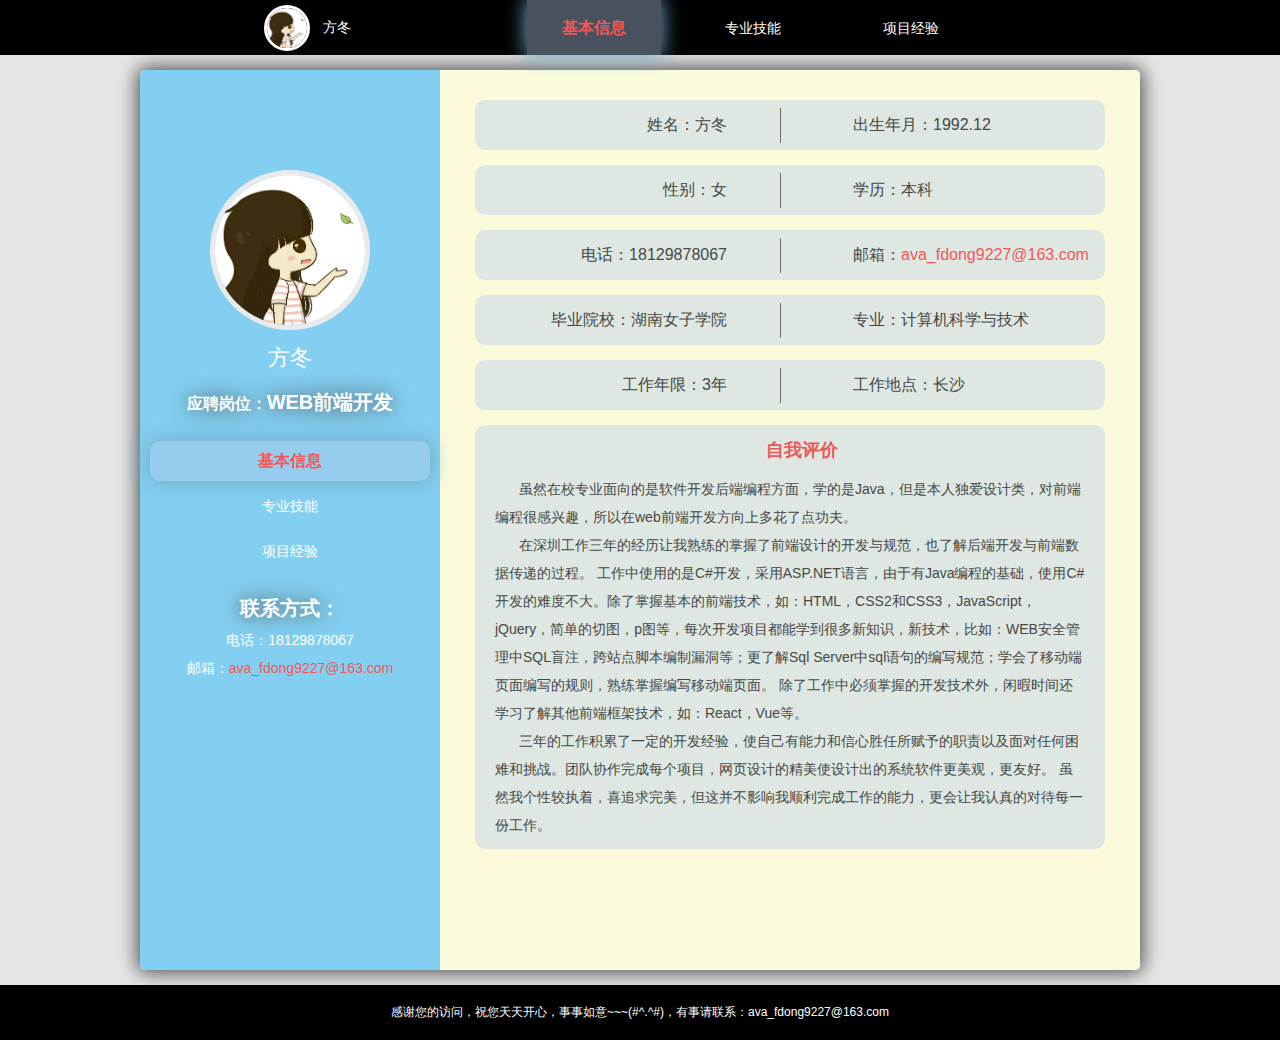
==== View/Index.html @ 1b78338c "提交网站信息" ====
<!DOCTYPE html>
<html xmlns="http://www.w3.org/1999/xhtml">
<head>
    <meta http-equiv="Content-Type" content="text/html; charset=utf-8" />
    <meta name="viewport" content="width=device-width,initial-scale=1.0,minimum-scale=1.0,maximum-scale=1.0,user-scalable=no" />
    <meta http-equiv="X-UA-Compatible" content="IE=edge,chrome=1" />
	<meta name="renderer" content="webkit" />
    <title>方冬-WEB前端开发</title>
    <link href="../Imgs/logo.ico" rel="shortcut icon" />
    <link href="../Css/animation.css" rel="stylesheet" />
    <link href="../Css/common.css" rel="stylesheet" />
    <script src="../JavaScript/jquery-1.7.2.min.js"></script>
    <script type="text/javascript" src="../eCharts/esl.js"></script>
    <script type="text/javascript" src="../eCharts/zrender/zrender.js"></script>
    <script type="text/javascript" src="../eCharts/zrender/config.js"></script> 
</head>
<body>
    <nav id="top">
        <div class="topNav clearFloat">
            <div class="topL animationZoomInL" id="pInfo">
                <div class="topImg whiteCircle" id="pImg"><img src="../Imgs/me.jpg" /></div>
                <div class="list" id="listMenu"><div class="listDiv"><span class="line"></span><span class="line"></span><span class="line"></span></div></div>
                <div class="myName">方冬<span class="pJob">应聘岗位：<b>WEB前端开发</b></span></div>
            </div>
            <div class="topM animationFadeInDown" id="topNav">
                <ul>
                    <li onclick="showInfo('personInfo')" class="currentNav personInfo">基本信息</li>
                    <li onclick="showInfo('professionSkill')" class="professionSkill">专业技能</li>
                    <li onclick="showInfo('projectExp')" class="projectExp">项目经验</li>
                </ul>
            </div> 
        </div>
    </nav>
    <main class="main boxShadow clearFloat" id="main">
        <!--设置遮罩层-->
        <div id="hideBg"></div>
        <section id="left">
            <div class="personImg animationFadeInDown">
                <div class="me grayCircle"><img src="../Imgs/me.jpg" /></div>
            </div>
            <div class="personName animationPlus">方冬</div>
            <div class="jobDiv animationFlipNext textShadow">
                <div class="job">应聘岗位：<span class="jobDetails">WEB前端开发</span></div>
            </div>
            <nav>
                <ul>
                    <li onclick="showInfo('personInfo')" class="currentNav personInfo animationLeft">基本信息</li>
                    <li onclick="showInfo('professionSkill')" class="professionSkill animationRight">专业技能</li>
                    <li onclick="showInfo('projectExp')" class="projectExp animationLeft">项目经验</li>
                </ul>
            </nav>
            <div class="linkDiv">
                <div class="linkTitle textShadow">联系方式：</div>
                <div>电话：18129878067</div>
                <div>邮箱：<a href="mailto:ava_fdong9227@163.com">ava_fdong9227@163.com</a></div>
            </div>
        </section>
        <section id="right">
            <div class="motto animationFlip">
                <!--<img src="../Imgs/motto.png" />-->
            </div>
            <div class="detailsInfo">
                <section id="personInfo">
                    <div class="p_info animationZoomInR clearFloat">
                        <span class="userInfo left">姓名：<span>方冬</span></span>
                        <span class="splitLine"></span>
                        <span class="userInfo right">出生年月：<span>1992.12</span></span>
                    </div>
                    <div class="p_info animationZoomInL clearFloat">
                        <span class="userInfo left">性别：<span>女</span></span>
                        <span class="splitLine"></span>
                        <span class="userInfo right">学历：<span>本科</span></span>                       
                    </div>
                    <div class="p_info animationZoomInR clearFloat" id="contact">
                        <span class="userInfo left">电话：<span>18129878067</span></span>
                        <span class="splitLine"></span>
                        <span class="userInfo right">邮箱：<span><a href="mailto:ava_fdong9227@163.com">ava_fdong9227@163.com</a></span></span> 
                    </div>
                    <div id="pContactInfo" class="clearFloat animationZoomIn">
                        <span class="userInfo left">电话：<span>18129878067</span></span>                        
                        <span class="userInfo right">邮箱：<span><a href="mailto:ava_fdong9227@163.com">ava_fdong9227@163.com</a></span></span> 
                    </div>
                    <div class="p_info animationZoomInL clearFloat" id="graduation">
                        <span class="userInfo left">毕业院校：<span>湖南女子学院</span></span>
                        <span class="splitLine"></span>
                        <span class="userInfo right">专业：<span>计算机科学与技术</span></span>
                    </div>
                    <div class="p_info animationZoomInR clearFloat">
                        <span class="userInfo left">工作年限：<span>3年</span></span>
                        <span class="splitLine"></span>
                        <span class="userInfo right">工作地点：<span>长沙</span></span>
                    </div>
                    <div class="animationZoomIn p_info2 clearFloat" >
                        <span class="userInfo2 left">毕业院校：<span>湖南女子学院</span></span>
                    </div>
					<div class="animationZoomIn p_info2 clearFloat"  > 
                        <span class="userInfo2 right">专业：<span>计算机科学与技术</span></span>
                    </div>
                    <div class="p_info animationFadeInDown clearFloat">
                        <div class="selfEval">自我评价</div>                         
                        <div class="selfEvalCont">
                            <span>
                                虽然在校专业面向的是软件开发后端编程方面，学的是Java，但是本人独爱设计类，对前端编程很感兴趣，所以在web前端开发方向上多花了点功夫。
                            </span>
                            <span>
                                在深圳工作三年的经历让我熟练的掌握了前端设计的开发与规范，也了解后端开发与前端数据传递的过程。
                                工作中使用的是C#开发，采用ASP.NET语言，由于有Java编程的基础，使用C#开发的难度不大。除了掌握基本的前端技术，如：HTML，CSS2和CSS3，JavaScript，jQuery，简单的切图，p图等，每次开发项目都能学到很多新知识，新技术，比如：WEB安全管理中SQL盲注，跨站点脚本编制漏洞等；更了解Sql  Server中sql语句的编写规范；学会了移动端页面编写的规则，熟练掌握编写移动端页面。
                                除了工作中必须掌握的开发技术外，闲暇时间还学习了解其他前端框架技术，如：React，Vue等。
                            </span>
                            <span>
                                三年的工作积累了一定的开发经验，使自己有能力和信心胜任所赋予的职责以及面对任何困难和挑战。团队协作完成每个项目，网页设计的精美使设计出的系统软件更美观，更友好。
                                虽然我个性较执着，喜追求完美，但这并不影响我顺利完成工作的能力，更会让我认真的对待每一份工作。
                            </span>
                        </div>
                    </div>
                </section>
                <section id="professionSkill">
                    <div class="eChart animationFlip">
                        <div class="" id="mySkill"></div>
                    </div>
                    <div class="professionInfo">
                        <div class="content" id="skillList">
                            <div class="skillList animationLeft">1、精通HTML，CSS2/CSS3，熟练掌握CSS Hack，了解并善于调整浏览器兼容性。</div>
                            <div class="skillList animationRight">2、熟练掌握JavaScript和jQuery，使用ajax方法更新局部数据。</div>
                            <div class="skillList animationLeft">3、熟练掌握移动端B/S页面编写，了解各移动设备分辨率适配性。</div>
                            <div class="skillList animationRight">4、了解Java及C#后台语言，了解SQL Server，会编写基本的sql语句。运用asp.net开发web网站。</div>
                            <div class="skillList animationLeft">5、了解WEB安全机制，web安全漏洞，能够解决SQL盲注及跨站点脚本编制等web安全漏洞问题。</div>
                            <div class="skillList animationLeft">6、了解前端框架React，Vue。</div>
                        </div>
                      
                    </div>
                </section>
                <section id="projectExp">
                    <div class="projectInfo clearFloat">
                        <div id="proCont" class="animationFlipNext">
                            <div class="proName animationFlip textShadow2" id="proName">
							 <a href="http://www.gzfucai.cn" target='_blank' title="贵州福彩官网">贵州福彩官网及后台管理系统</a>
							</div>
                            <div class="proIntro">
                                <div class="content">
                                    <div class="subTitle textShadow2">
                                        1、项目简介：
                                    </div>
                                    <div id="proIntro">
                                        该项目采用B/S+C#+SQL Server ，运用asp.net开发，前端开发主要用到jQuery和JavaScript。项目开发历时两个月，团队3人，本人主要负责前端页面编写，动态显示数据，及部分后端读取数据的方法。该项目用于展示各福利彩票玩法的资讯以及贵州福彩中心的新闻讯息，方便彩民在网上及时了解福利彩票各种新闻动态，查询开奖信息。
                                    </div>
                                    <div class="subTitle textShadow2">2、本人职责：</div>
                                    <div id="personDuty">
                                        该项目采用的是B/S方式展示信息，所以页面框架基本以HTML+CSS为主，部分需要动态显示的数据信息，采用JavaScript+jQuery，着重使用ajax方法显示页面数据，加快页面加载速度，提升用户体验。
                                        检测网站的浏览器兼容性问题及网站安全问题，添加cs shack及JavaScript方法，防止SQL盲注和跨站点脚本编制的WEB安全问题。
                                    </div>
                                    <div class="subTitle textShadow2">
                                        3、项目成果：
                                    </div>
                                    <div id="proResult">
                                        贵州福彩官网及后台管理系统于2016年3月初正式更新上线，相较于之前的旧版网站，提升了页面的可读性，及页面排版的舒适性。修改页面数据加载方式，提升了网站的加载速率，优化了用户体验。后期维护升级，添加了福彩视频，投注模拟器等新功能板块，网站访问量日益提升10%。
                                        后台管理系统能及时更新新闻资讯，方便快捷展示最新动态。
                                        网站地址：<a href="http://www.gzfucai.cn">贵州福彩官网</a>。
                                    </div>
                                </div>
                            </div>
                        </div>

                        <div class="nextPro animationZoomIn" onclick="showPrePro()" id="prePro">上一个项目</div>
                        <div class="nextPro animationZoomIn" onclick="showNextPro()" id="nextPro">下一个项目</div>
                       
                    </div>
                </section>
            </div>
        </section> 
    </main>
    <footer>
        <div class="">感谢您的访问，祝您天天开心，事事如意~~~(#^.^#)，有事请联系：<a href="mailto:ava_fdong9227@163.com">ava_fdong9227@163.com</a></div>
    </footer>
    <input type="hidden" value="1" id="proNum"/>
</body>
</html>
<script type="text/javascript" src="../eCharts/echarts_old.js"></script>
<script src="../JavaScript/common.js"></script>
---- Css/animation.css ----
@charset "UTF-8";
 
.animated {
    -webkit-animation-duration: 1s;
    animation-duration: 1s;
    -webkit-animation-fill-mode: both;
    animation-fill-mode: both;
}

    .animated.infinite {
        -webkit-animation-iteration-count: infinite;
        animation-iteration-count: infinite;
    }

    .animated.hinge {
        -webkit-animation-duration: 2s;
        animation-duration: 2s;
    }

    .animated.bounceIn,
    .animated.bounceOut {
        -webkit-animation-duration: .75s;
        animation-duration: .75s;
    }

    .animated.flipOutX,
    .animated.flipOutY {
        -webkit-animation-duration: .75s;
        animation-duration: .75s;
    }



@-webkit-keyframes swing {
    20% {
        -webkit-transform: rotate3d(0, 0, 1, 15deg);
        transform: rotate3d(0, 0, 1, 15deg);
    }

    40% {
        -webkit-transform: rotate3d(0, 0, 1, -10deg);
        transform: rotate3d(0, 0, 1, -10deg);
    }

    60% {
        -webkit-transform: rotate3d(0, 0, 1, 5deg);
        transform: rotate3d(0, 0, 1, 5deg);
    }

    80% {
        -webkit-transform: rotate3d(0, 0, 1, -5deg);
        transform: rotate3d(0, 0, 1, -5deg);
    }

    to {
        -webkit-transform: rotate3d(0, 0, 1, 0deg);
        transform: rotate3d(0, 0, 1, 0deg);
    }
}

@keyframes swing {
    20% {
        -webkit-transform: rotate3d(0, 0, 1, 15deg);
        transform: rotate3d(0, 0, 1, 15deg);
    }

    40% {
        -webkit-transform: rotate3d(0, 0, 1, -10deg);
        transform: rotate3d(0, 0, 1, -10deg);
    }

    60% {
        -webkit-transform: rotate3d(0, 0, 1, 5deg);
        transform: rotate3d(0, 0, 1, 5deg);
    }

    80% {
        -webkit-transform: rotate3d(0, 0, 1, -5deg);
        transform: rotate3d(0, 0, 1, -5deg);
    }

    to {
        -webkit-transform: rotate3d(0, 0, 1, 0deg);
        transform: rotate3d(0, 0, 1, 0deg);
    }
}

.swing {
    -webkit-transform-origin: top center;
    transform-origin: top center;
    -webkit-animation-name: swing;
    animation-name: swing;
}

@-webkit-keyframes fadeInDown {
    from {
        opacity: 0;
        -webkit-transform: translate3d(0, -100%, 0);
        transform: translate3d(0, -100%, 0);
    }

    to {
        opacity: 1;
        -webkit-transform: none;
        transform: none;
    }
}

@keyframes fadeInDown {
    from {
        opacity: 0;
        -webkit-transform: translate3d(0, -100%, 0);
        transform: translate3d(0, -100%, 0);
    }

    to {
        opacity: 1;
        -webkit-transform: none;
        transform: none;
    }
}

.fadeInDown {
    -webkit-animation-name: fadeInDown;
    animation-name: fadeInDown;
}

@-webkit-keyframes fadeInUp {
    from {
        opacity: 0;
        -webkit-transform: translate3d(0, 100%, 0);
        transform: translate3d(0, 100%, 0);
    }

    to {
        opacity: 1;
        -webkit-transform: none;
        transform: none;
    }
}

@keyframes fadeInUp {
    from {
        opacity: 0;
        -webkit-transform: translate3d(0, 100%, 0);
        transform: translate3d(0, 100%, 0);
    }

    to {
        opacity: 1;
        -webkit-transform: none;
        transform: none;
    }
}

.fadeInUp {
    -webkit-animation-name: fadeInUp;
    animation-name: fadeInUp;
}


@-webkit-keyframes flipInX {
    from {
        -webkit-transform: perspective(400px) rotate3d(1, 0, 0, 90deg);
        transform: perspective(400px) rotate3d(1, 0, 0, 90deg);
        -webkit-animation-timing-function: ease-in;
        animation-timing-function: ease-in;
        opacity: 0;
    }

    40% {
        -webkit-transform: perspective(400px) rotate3d(1, 0, 0, -20deg);
        transform: perspective(400px) rotate3d(1, 0, 0, -20deg);
        -webkit-animation-timing-function: ease-in;
        animation-timing-function: ease-in;
    }

    60% {
        -webkit-transform: perspective(400px) rotate3d(1, 0, 0, 10deg);
        transform: perspective(400px) rotate3d(1, 0, 0, 10deg);
        opacity: 1;
    }

    80% {
        -webkit-transform: perspective(400px) rotate3d(1, 0, 0, -5deg);
        transform: perspective(400px) rotate3d(1, 0, 0, -5deg);
    }

    to {
        -webkit-transform: perspective(400px);
        transform: perspective(400px);
    }
}

@keyframes flipInX {
    from {
        -webkit-transform: perspective(400px) rotate3d(1, 0, 0, 90deg);
        transform: perspective(400px) rotate3d(1, 0, 0, 90deg);
        -webkit-animation-timing-function: ease-in;
        animation-timing-function: ease-in;
        opacity: 0;
    }

    40% {
        -webkit-transform: perspective(400px) rotate3d(1, 0, 0, -20deg);
        transform: perspective(400px) rotate3d(1, 0, 0, -20deg);
        -webkit-animation-timing-function: ease-in;
        animation-timing-function: ease-in;
    }

    60% {
        -webkit-transform: perspective(400px) rotate3d(1, 0, 0, 10deg);
        transform: perspective(400px) rotate3d(1, 0, 0, 10deg);
        opacity: 1;
    }

    80% {
        -webkit-transform: perspective(400px) rotate3d(1, 0, 0, -5deg);
        transform: perspective(400px) rotate3d(1, 0, 0, -5deg);
    }

    to {
        -webkit-transform: perspective(400px);
        transform: perspective(400px);
    }
}

.flipInX {
    -webkit-backface-visibility: visible !important;
    backface-visibility: visible !important;
    -webkit-animation-name: flipInX;
    animation-name: flipInX;
} 

@-webkit-keyframes zoomIn {
    from {
        opacity: 0;
        -moz-transform: scale3d(0.3, 0.3, 0.3);
        -ms-transform: scale3d(0.3, 0.3, 0.3);
        -o-transform: scale3d(0.3, 0.3, 0.3);
        -webkit-transform: scale3d(.3, .3, .3);
        transform: scale3d(.3, .3, .3);
    }

    50% {
        opacity: 0.5;
    }

    to {
        opacity: 1;
    }
}

@keyframes zoomIn {
    from {
        opacity: 0;
        -moz-transform: scale3d(0.3, 0.3, 0.3);
        -ms-transform: scale3d(0.3, 0.3, 0.3);
        -o-transform: scale3d(0.3, 0.3, 0.3);
        -webkit-transform: scale3d(.3, .3, .3);
        transform: scale3d(.3, .3, .3);
    }

    50% {
        opacity: 0.5;
    }

    to {
        opacity: 1;
    }
}

.zoomIn {
    -webkit-animation-name: zoomIn;
    animation-name: zoomIn;
}


@-webkit-keyframes zoomInLeft {
    from {
        opacity: 0;
        -moz-transform: scale3d(0.3, 0.3, 0.3) translate3d(-100%, 0, 0);
        -ms-transform: scale3d(0.3, 0.3, 0.3) translate3d(-100%, 0, 0);
        -o-transform: scale3d(0.3, 0.3, 0.3) translate3d(-100%, 0, 0);
        -webkit-transform: scale3d(.3, .3, .3) translate3d(-100%, 0, 0);
        transform: scale3d(.3, .3, .3) translate3d(-100%, 0, 0);
    }

    50% {
        opacity: 0.5;
    }

    to {
        opacity: 1;
    }
}

@keyframes zoomInLeft {
    from {
        opacity: 0;
        -moz-transform: scale3d(0.3, 0.3, 0.3) translate3d(-100%, 0, 0);
        -ms-transform: scale3d(0.3, 0.3, 0.3) translate3d(-100%, 0, 0);
        -o-transform: scale3d(0.3, 0.3, 0.3) translate3d(-100%, 0, 0);
        -webkit-transform: scale3d(.3, .3, .3) translate3d(-100%, 0, 0);
        transform: scale3d(.3, .3, .3) translate3d(-100%, 0, 0);
    }

    50% {
        opacity: 0.5;
    }

    to {
        opacity: 1;
    }
}

.zoomInLeft {
    -webkit-animation-name: zoomInLeft;
    animation-name: zoomInLeft;
}

@-webkit-keyframes zoomInRight {
    from {
        opacity: 0;
        -moz-transform: scale3d(0.3, 0.3, 0.3) translate3d(100%, 0, 0);
        -ms-transform: scale3d(0.3, 0.3, 0.3) translate3d(100%, 0, 0);
        -o-transform: scale3d(0.3, 0.3, 0.3) translate3d(100%, 0, 0);
        -webkit-transform: scale3d(.3, .3, .3) translate3d(100%, 0, 0);
        transform: scale3d(.3, .3, .3) translate3d(100%, 0, 0);
    }

    50% {
        opacity: 0.5;
    }

    to {
        opacity: 1;
    }
}

@keyframes zoomInRight {
    from {
        opacity: 0;
        -moz-transform: scale3d(0.3, 0.3, 0.3) translate3d(100%, 0, 0);
        -ms-transform: scale3d(0.3, 0.3, 0.3) translate3d(100%, 0, 0);
        -o-transform: scale3d(0.3, 0.3, 0.3) translate3d(100%, 0, 0);
        -webkit-transform: scale3d(.3, .3, .3) translate3d(100%, 0, 0);
        transform: scale3d(.3, .3, .3) translate3d(100%, 0, 0);
    }

    50% {
        opacity: 0.5;
    }

    to {
        opacity: 1;
    }
}

.zoomInRight {
    -webkit-animation-name: zoomInRight;
    animation-name: zoomInRight;
}

@-webkit-keyframes rubberBand {
    from {
        opacity: 0;
        -webkit-transform: translate3d(0, -100%, 0) scale3d(1, 1, 1);
        transform: translate3d(0, -100%, 0) scale3d(1, 1, 1);
    }

    30% {
        opacity: 0.3;
        -webkit-transform: translate3d(0, -70%, 0) scale3d(1.25, 0.75, 1);
        transform: translate3d(0, -70%, 0) scale3d(1.25, 0.75, 1);
    }

    40% {
        opacity: 0.4;
        -webkit-transform: translate3d(0, -60%, 0) scale3d(0.75, 1.25, 1);
        transform: translate3d(0, -60%, 0) scale3d(0.75, 1.25, 1);
    }

    50% {
        opacity: 0.5;
        -webkit-transform: translate3d(0, -50%, 0) scale3d(1.15, 0.85, 1);
        transform: translate3d(0, -50%, 0) scale3d(1.15, 0.85, 1);
    }

    65% {
        opacity: 0.6;
        -webkit-transform: translate3d(0, -35%, 0) scale3d(.95, 1.05, 1);
        transform: translate3d(0, -35%, 0) scale3d(.95, 1.05, 1);
    }

    75% {
        opacity: 0.75;
        -webkit-transform: translate3d(0, -25%, 0) scale3d(1.05, .95, 1);
        transform: translate3d(0, -25%, 0) scale3d(1.05, .95, 1);
    }

    to {
        opacity: 1;
        -webkit-transform: translate3d(0, 0, 0) scale3d(1, 1, 1);
        transform: translate3d(0, 0, 0) scale3d(1, 1, 1);
    }
}

@keyframes rubberBand {

    from {
        opacity: 0;
        -webkit-transform: translate3d(0, -100%, 0) scale3d(1, 1, 1);
        transform: translate3d(0, -100%, 0) scale3d(1, 1, 1);
    }

    30% {
        opacity: 0.3;
        -webkit-transform: translate3d(0, -70%, 0) scale3d(1.25, 0.75, 1);
        transform: translate3d(0, -70%, 0) scale3d(1.25, 0.75, 1);
    }

    40% {
        opacity: 0.4;
        -webkit-transform: scale3d(0.75, 1.25, 1);
        transform: scale3d(0.75, 1.25, 1);
    }

    50% {
        opacity: 0.5;
        -webkit-transform: translate3d(0, -50%, 0) scale3d(1.15, 0.85, 1);
        transform: translate3d(0, -50%, 0) scale3d(1.15, 0.85, 1);
    }

    65% {
        opacity: 0.6;
        -webkit-transform: scale3d(.95, 1.05, 1);
        transform: scale3d(.95, 1.05, 1);
    }

    75% {
        opacity: 0.75;
        -webkit-transform: translate3d(0, -25%, 0) scale3d(1.05, .95, 1);
        transform: translate3d(0, -25%, 0) scale3d(1.05, .95, 1);
    }

    to {
        opacity: 1;
        -webkit-transform: translate3d(0, 0, 0) scale3d(1, 1, 1);
        transform: translate3d(0, 0, 0) scale3d(1, 1, 1);
    }
}

.rubberBand {
    -webkit-animation-name: rubberBand;
    animation-name: rubberBand;
}

@-webkit-keyframes plus2 {
    from {
        -webkit-transform: scale3d(0.8, 0.8, 0.8);
        -moz-transform: scale3d(0.8, 0.8, 0.8);
        -ms-transform: scale3d(0.8, 0.8, 0.8);
        -o-transform: scale3d(0.8, 0.8, 0.8);
        transform: scale3d(0.8, 0.8, 0.8);
    }
  
    to {
        -webkit-transform: scale3d(1.0, 1.0, 1.0);
        -moz-transform: scale3d(1.0, 1.0, 1.0);
        -ms-transform: scale3d(1.0, 1.0, 1.0);
        -o-transform: scale3d(1.0, 1.0, 1.0);
        transform: scale3d(1.0, 1.0, 1.0);
    }
}

@keyframes plus2 {
    from {
        -webkit-transform: scale3d(0.8, 0.8, 0.8);
        -moz-transform: scale3d(0.8, 0.8, 0.8);
        -ms-transform: scale3d(0.8, 0.8, 0.8);
        -o-transform: scale3d(0.8, 0.8, 0.8);
        transform: scale3d(0.8, 0.8, 0.8);
    }
  
    to {
        -webkit-transform: scale3d(1.0, 1.0, 1.0);
        -moz-transform: scale3d(1.0, 1.0, 1.0);
        -ms-transform: scale3d(1.0, 1.0, 1.0);
        -o-transform: scale3d(1.0, 1.0, 1.0);
        transform: scale3d(1.0, 1.0, 1.0);
    }
}

.plus2 {
    -webkit-animation-name: plus2;
    animation-name: plus2;
}

@-webkit-keyframes reduce {
    from {
        -webkit-transform: scale3d(6, 6,6);
        -moz-transform: scale3d(2, 2, 2);
        -ms-transform: scale3d(2, 2, 2);
        -o-transform: scale3d(2, 2, 2);
        transform: scale3d(3, 3, 3);
    }

    to {
        -webkit-transform: scale3d(1, 1, 1);
        -moz-transform: scale3d(1, 1, 1);
        -ms-transform: scale3d(1, 1, 1);
        -o-transform: scale3d(1, 1, 1);
        transform: scale3d(1, 1, 1);
    }
}

@keyframes reduce {
    from {
        -webkit-transform: scale3d(6, 6,6);
        -moz-transform: scale3d(2, 2, 2);
        -ms-transform: scale3d(2, 2, 2);
        -o-transform: scale3d(2, 2, 2);
        transform: scale3d(3, 3, 3);
    }

    to {
        -webkit-transform: scale3d(1, 1, 1);
        -moz-transform: scale3d(1, 1, 1);
        -ms-transform: scale3d(1, 1, 1);
        -o-transform: scale3d(1, 1, 1);
        transform: scale3d(1, 1, 1);
    }
}

.reduce {
    -webkit-animation-name: reduce;
    animation-name: reduce;
}

@-webkit-keyframes tcc {
    from {
        top: 0px;
        opacity: 1;
    }

    50% {
        top: 270px;
        opacity: 0.5;
    }

    to {
        top: 540px;
        opacity: 0;
    }
}

@keyframes tcc {
    from {
        top: 0px;
        opacity: 1;
    }

    50% {
        top: 270px;
        opacity: 0.5;
    }

    to {
        top: 540px;
        opacity: 0;
    }
}

.tcc {
    -webkit-animation-name: tcc;
    animation-name: tcc;
}

@-webkit-keyframes tcb {
    from {
        top: -137px;
        opacity: 1;
    }

    50% {
        top: 270px;
        opacity: 0.5;
    }

    to {
        top: 540px;
        opacity: 0;
    }
}

@keyframes tcb {
    from {
        top: -137px;
        opacity: 1;
    }

    50% {
        top: 270px;
        opacity: 0.5;
    }

    to {
        top: 540px;
        opacity: 0;
    }
}

.tcb {
    -webkit-animation-name: tcb;
    animation-name: tcb;
}

@-webkit-keyframes fadeInLeft {
    from {
        opacity: 0;
        -webkit-transform: translate3d(-100%, 0, 0);
        transform: translate3d(-100%, 0, 0);
    }

    to {
        opacity: 1;
        -webkit-transform: none;
        transform: none;
    }
}

@keyframes fadeInLeft {
    from {
        opacity: 0;
        -webkit-transform: translate3d(-100%, 0, 0);
        transform: translate3d(-100%, 0, 0);
    }

    to {
        opacity: 1;
        -webkit-transform: none;
        transform: none;
    }
}

.fadeInLeft {
    -webkit-animation-name: fadeInLeft;
    animation-name: fadeInLeft;
}

@-webkit-keyframes fadeInRight {
    from {
        opacity: 0;
        -webkit-transform: translate3d(100%, 0, 0);
        transform: translate3d(100%, 0, 0);
    }

    to {
        opacity: 1;
        -webkit-transform: none;
        transform: none;
    }
}

@keyframes fadeInRight {
    from {
        opacity: 0;
        -webkit-transform: translate3d(100%, 0, 0);
        transform: translate3d(100%, 0, 0);
    }

    to {
        opacity: 1;
        -webkit-transform: none;
        transform: none;
    }
}

.fadeInRight {
    -webkit-animation-name: fadeInRight;
    animation-name: fadeInRight;
}

@-webkit-keyframes circleProgressLoad_right {
    0% {
        border-top: 0.05rem solid #fff;
        border-right: 0.05rem solid #fff;
        -webkit-transform: rotate(45deg);
    }

    50% {
        border-top: 0.05rem solid #eb5344;
        border-right: 0.05rem solid #eb5344;
        border-left: 0.05rem solid #eb5344;
        border-bottom: 0.05rem solid #eb5344;
        -webkit-transform: rotate(225deg);
    }

    100% {
        border-left: 0.05rem solid #eb5344;
        border-bottom: 0.05rem solid #eb5344;
        -webkit-transform: rotate(225deg);
    }
}

@keyframes circleProgressLoad_right {
    0% {
        border-top: 0.05rem solid #fff;
        border-right: 0.05rem solid #fff;
        -webkit-transform: rotate(45deg);
    }

    50% {
        border-top: 0.05rem solid #eb5344;
        border-right: 0.05rem solid #eb5344;
        border-left: 0.05rem solid #eb5344;
        border-bottom: 0.05rem solid #eb5344;
        -webkit-transform: rotate(225deg);
    }

    100% {
        border-left: 0.05rem solid #eb5344;
        border-bottom: 0.05rem solid #eb5344;
        -webkit-transform: rotate(225deg);
    }
}

@-webkit-keyframes circleProgressLoad_left {

    0% {
        border-top: 0.05rem solid #fff;
        border-right: 0.05rem solid #fff;
        -webkit-transform: rotate(45deg);
    }

    50% {
        border-top: 0.05rem solid #fff;
        border-right: 0.05rem solid #fff;
        border-left: 0.05rem solid #fff;
        border-bottom: 0.05rem solid #fff;
        -webkit-transform: rotate(45deg);
    }

    100% {
        border-top: 0.05rem solid #eb5344;
        border-right: 0.05rem solid #eb5344;
        border-bottom: 0.05rem solid #eb5344;
        border-left: 0.05rem solid #eb5344;
        -webkit-transform: rotate(225deg);
    }
}
@keyframes circleProgressLoad_left {
    0% {
        border-top: 0.05rem solid #fff;
        border-right: 0.05rem solid #fff;
        -webkit-transform: rotate(45deg);
    }

    50% {
        border-top: 0.05rem solid #fff;
        border-right: 0.05rem solid #fff;
        border-left: 0.05rem solid #fff;
        border-bottom: 0.05rem solid #fff;
        -webkit-transform: rotate(45deg);
    }

    100% {
        border-top: 0.05rem solid #eb5344;
        border-right: 0.05rem solid #eb5344;
        border-bottom: 0.05rem solid #eb5344;
        border-left: 0.05rem solid #eb5344;
        -webkit-transform: rotate(225deg);
    }
}

@-webkit-keyframes rotate {
    from {
        -webkit-transform: rotate(0deg);
        -moz-transform: rotate(0deg);
        -ms-transform:rotate(0deg);
        -o-transform:rotate(0deg);
        transform: rotate(0deg);
    }
     
    to {
        -webkit-transform: rotate(360deg);
        -moz-transform:  rotate(360deg);
        -ms-transform:  rotate(360deg);
        -o-transform:  rotate(360deg);
        transform:  rotate(360deg);
    }
}

@keyframes rotate {
     from {
        -webkit-transform: rotate(0deg);
        -moz-transform: rotate(0deg);
        -ms-transform:rotate(0deg);
        -o-transform:rotate(0deg);
        transform: rotate(0deg);
    }
      
    to {
        -webkit-transform: rotate(360deg);
        -moz-transform:  rotate(360deg);
        -ms-transform:  rotate(360deg);
        -o-transform:  rotate(360deg);
        transform:  rotate(360deg);
    }
}

.rotate {
    -webkit-animation-name: rotate;
    animation-name: rotate;
}

/*===翻页效果 下一页====*/
@-webkit-keyframes flipNext {
  from {
    -webkit-transform: perspective(400px) rotate3d(0, 1, 0, 45deg);
    transform: perspective(400px) rotate3d(0, 1, 0, 45deg);
    -webkit-animation-timing-function: linear;
    animation-timing-function: linear;
    opacity: 0;
  }

  40% {
    -webkit-transform: perspective(400px) rotate3d(0, 1, 0, 20deg);
    transform: perspective(400px) rotate3d(0, 1, 0, 20deg);
    -webkit-animation-timing-function: linear;
    animation-timing-function: linear;
  }

  60% {
    -webkit-transform: perspective(400px) rotate3d(0, 1, 0, 10deg);
    transform: perspective(400px) rotate3d(0, 1, 0, 10deg);
    opacity: 1;
  }

  80% {
    -webkit-transform: perspective(400px) rotate3d(0, 1, 0, 0deg);
    transform: perspective(400px) rotate3d(0, 1, 0, 0deg);
  }

  to {
    -webkit-transform: perspective(400px) ;
    transform: perspective(400px)  ;
  }
}

@keyframes flipNext {
  from {
    -webkit-transform: perspective(400px) rotate3d(0, 1, 0, 45deg);
    transform: perspective(400px) rotate3d(0, 1, 0, 45deg);
    -webkit-animation-timing-function: linear;
    animation-timing-function: linear;
    opacity: 0;
  }

  40% {
    -webkit-transform: perspective(400px) rotate3d(0, 1, 0, 20deg);
    transform: perspective(400px) rotate3d(0, 1, 0, 20deg);
    -webkit-animation-timing-function: linear;
    animation-timing-function: linear;
  }

  60% {
    -webkit-transform: perspective(400px) rotate3d(0, 1, 0, 10deg);
    transform: perspective(400px) rotate3d(0, 1, 0, 10deg);
    opacity: 1;
  }

  80% {
    -webkit-transform: perspective(400px) rotate3d(0, 1, 0, 0deg);
    transform: perspective(400px) rotate3d(0, 1, 0, 0deg);
  }

  to {
    -webkit-transform: perspective(400px) ;
    transform: perspective(400px)  ;
  }
}

.flipNext {
  -webkit-backface-visibility: visible !important;
  backface-visibility: visible !important;
  -webkit-animation-name: flipNext;
  animation-name: flipNext;
}

/*===翻页效果 上一页====*/
@-webkit-keyframes flipPre {
  from {
    -webkit-transform: perspective(400px) rotate3d(0, 1, 0, -45deg);
    transform: perspective(400px) rotate3d(0, 1, 0, -45deg);
    -webkit-animation-timing-function: linear;
    animation-timing-function: linear;
    opacity: 0;
  }

  40% {
    -webkit-transform: perspective(400px) rotate3d(0, 1, 0, -20deg);
    transform: perspective(400px) rotate3d(0, 1, 0, -20deg);
    -webkit-animation-timing-function: linear;
    animation-timing-function: linear;
  }

  60% {
    -webkit-transform: perspective(400px) rotate3d(0, 1, 0, -10deg);
    transform: perspective(400px) rotate3d(0, 1, 0, -10deg);
    opacity: 1;
  }

  80% {
    -webkit-transform: perspective(400px) rotate3d(0, 1, 0, 0deg);
    transform: perspective(400px) rotate3d(0, 1, 0, 0deg);
  }

  to {
    -webkit-transform: perspective(400px) ;
    transform: perspective(400px)  ;
  }
}

@keyframes flipPre {
  from {
    -webkit-transform: perspective(400px) rotate3d(0, 1, 0, -45deg);
    transform: perspective(400px) rotate3d(0, 1, 0, -45deg);
    -webkit-animation-timing-function: linear;
    animation-timing-function: linear;
    opacity: 0;
  }

  40% {
    -webkit-transform: perspective(400px) rotate3d(0, 1, 0, -20deg);
    transform: perspective(400px) rotate3d(0, 1, 0, -20deg);
    -webkit-animation-timing-function: linear;
    animation-timing-function: linear;
  }

  60% {
    -webkit-transform: perspective(400px) rotate3d(0, 1, 0, -10deg);
    transform: perspective(400px) rotate3d(0, 1, 0, -10deg);
    opacity: 1;
  }

  80% {
    -webkit-transform: perspective(400px) rotate3d(0, 1, 0, 0deg);
    transform: perspective(400px) rotate3d(0, 1, 0, 0deg);
  }

  to {
    -webkit-transform: perspective(400px) ;
    transform: perspective(400px)  ;
  }
}

.flipPre {
  -webkit-backface-visibility: visible !important;
  backface-visibility: visible !important;
  -webkit-animation-name: flipPre;
  animation-name: flipPre;
}
---- Css/common.css ----
@font-face{ font-family: 'YaHeiAuto'; src:url('../Files/msyh.ttf') format('truetype'),font-weight: normal; font-style: normal; } 
html {-webkit-tap-highlight-color: rgba(0, 0, 0, 0); font-size: 625%; font-family: "Microsoft YaHei",YaHeiAuto,helvetica, arial, sans-serif; -webkit-text-size-adjust: 100%; -ms-text-size-adjust: 100%;} 
body {margin:0px; padding: 0px;text-align:center; font-size:14px; font-size:0.14rem; color:#474747;background-color:#e6e6e6;}/*background:url(../Imgs/2.jpg) no-repeat center top;width:100%;height:100%;background-attachment:fixed;*/
input,textarea,botton,ul,li{border:none;outline:none;font-size:14px;font-size:0.14rem;font-family: "Microsoft YaHei",YaHeiAuto,helvetica, arial, sans-serif;}
a{text-decoration:none; border:none;-webkit-tap-highlight-color: rgba(0,0,0,0);-webkit-tap-highlight-color:transparent;outline:none;}
.clearFloat:after{content:'';display:block;clear:both;visibility:hidden;height:0;}
.clearFloat{zoom:1;}/*#83cff1*/
main{width:10rem;margin:0.15rem auto 0.15rem auto; background-color:#fbfbdb;border-radius:0.05rem;-webkit-border-radius:0.05rem;-moz-border-radius:0.05rem;-o-border-radius:0.05rem;-ms-border-radius:0.05rem;  }/* rgba(180, 203, 236, 0.4)*/
ul li{list-style:none;line-height:0.3rem;padding:0rem;margin:0.05rem auto;}
ul{display: block;list-style-type: disc; -webkit-margin-before: 0rem;-webkit-margin-after: 0rem;-webkit-margin-start: 0px;-webkit-margin-end: 0px;-webkit-padding-start: 0rem;}
/*==========圆角边框=========*/
.grayCircle{border:0.05rem solid #eaeaea; border-radius:50%;-webkit-border-radius:50%;-moz-border-radius:50%;-o-border-radius:50%;-ms-border-radius:50%;}
.whiteCircle{border:0.03rem solid #fff; border-radius:50%;-webkit-border-radius:50%;-moz-border-radius:50%;-o-border-radius:50%;-ms-border-radius:50%;}
.circleBorder{border:0.03rem solid #fff;border-radius:50%;-webkit-border-radius:50%;-moz-border-radius:50%;-o-border-radius:50%;-ms-border-radius:50%;}
/*=========动画效果==========*/
.animationRotate{animation: rotate 2s linear 0s infinite;  -webkit-animation: rotate 2s linear 0s infinite;
              -moz-animation: rotate 2s linear 0s infinite ; /* Firefox */-o-animation: rotate 2s linear 0s infinite;    /* Opera */}
.animationLeft{animation: fadeInLeft 2s ease-in 0s 1 ;  -webkit-animation: fadeInLeft 2s ease-in 0s 1 ;
              -moz-animation: fadeInLeft 2s ease-in 0s 1 ; /* Firefox */-o-animation: fadeInLeft 2s ease-in 0s 1;    /* Opera */}
.animationRight{animation: fadeInRight 2s ease-in 0s 1 ;  -webkit-animation: fadeInRight 2s ease-in 0s 1 ;
              -moz-animation: fadeInRight 2s ease-in 0s 1 ; /* Firefox */-o-animation: fadeInRight 2s ease-in 0s 1;    /* Opera */}
.animationZoomIn{animation: zoomIn 2s ease-in-out 0s 1 ;  -webkit-animation: zoomIn 2s ease-in-out 0s 1  ;
              -moz-animation: zoomIn 2s ease-in-out 0s 1 ; /* Firefox */-o-animation: zoomIn 2s ease-in-out 0s 1;    /* Opera */}
.animationZoomInL{animation: zoomInLeft 2s ease-in-out 0s 1 ;  -webkit-animation:zoomInLeft 2s ease-in-out 0s 1 ;
              -moz-animation: zoomInLeft 2s ease-in-out 0s 1 ; /* Firefox */-o-animation: zoomInLeft 2s ease-in-out 0s 1;    /* Opera */}
.animationZoomInR{animation: zoomInRight 2s ease-in-out 0s 1 ;  -webkit-animation:zoomInRight 2s ease-in-out 0s 1 ;
              -moz-animation: zoomInRight 2s ease-in-out 0s 1 ; /* Firefox */-o-animation: zoomInRight 2s ease-in-out 0s 1;    /* Opera */}
.animationFadeInDown{animation: fadeInDown 2s ease-in-out 0s 1 ;  -webkit-animation: fadeInDown 2s ease-in-out 0s 1 ;
              -moz-animation: fadeInDown 2s ease-in-out 0s 1 ; /* Firefox */-o-animation: fadeInDown 2s ease-in-out 0s 1;    /* Opera */}
.animationFadeInUp{animation: fadeInUp 2s ease-in-out 0s 1 ;  -webkit-animation: fadeInUp 2s ease-in-out 0s 1 ;
              -moz-animation: fadeInUp 2s ease-in-out 0s 1 ; /* Firefox */-o-animation: fadeInUp 2s ease-in-out 0s 1;    /* Opera */}
.animationPlus{animation: plus2 1s ease-in 0s infinite alternate;  -webkit-animation: plus2 1s ease-in 0s infinite alternate;
              -moz-animation: plus2 1s ease-in 0s  infinite alternate ; /* Firefox */-o-animation: plus2 1s ease-in 0s infinite alternate;    /* Opera */}
.animationFlip{animation: flipInX 2s ease-in-out 0s  1;  -webkit-animation: flipInX 2s ease-in-out 0s 1 ;
              -moz-animation: flipInX 2s ease-in-out 0s 1 ; /* Firefox */-o-animation: flipInX 2s ease-in-out 0s 1;    /* Opera */}
.animationFlipNext{animation: flipNext 1s linear 0s  1;  -webkit-animation: flipNext 1s linear 0s 1 ;
              -moz-animation: flipNext 1s linear 0s 1 ; /* Firefox */-o-animation: flipNext 1s linear 0s 1;    /* Opera */}
.animationFlipPre{animation: flipPre 1s linear 0s  1;  -webkit-animation: flipPre 1s linear 0s 1 ;
              -moz-animation: flipPre 1s linear 0s 1 ; /* Firefox */-o-animation: flipPre 1s linear 0s 1;    /* Opera */}
/*========旋转效果===========*/
.rotateBox{transform:rotate(135deg);-webkit-transform:rotate(135deg);-moz-transform:rotate(135deg);-ms-transform:rotate(135deg);-o-transform:rotate(135deg);}
/*========边框阴影=============*/
.boxShadow{box-shadow:0px 0px 20px 2px #424242; -webkit-box-shadow:0px 0px 20px 2px #424242;-moz-box-shadow:0px 0px 20px 2px #424242;-ms-box-shadow:0px 0px 20px 2px #424242;-o-box-shadow:0px 0px 20px 2px #424242;}
/*==========文字阴影========*/
.textShadow{text-shadow:0px 0px 20px #424242;  }
.textShadow2{text-shadow:3px 2px 5px #7175a7;  }

#top .topNav div,#left,#right,#top .topNav .topM ul li,#professionSkill .eChart,#professionSkill .professionInfo,
#professionSkill .professionInfo div, span.arrowDiv, span.arrow,#projectExp .projectInfo .nextPro,
#top .topNav .topL .list,#top .topNav .topL .list span{display:inline-block;*display:inline;*zoom:1;}

#top .topImg img,#top .topNav .audio img,main #left .personImg .me img{width:100%;height:100%;display:inline-block;*display:inline;*zoom:1;border-radius:50%;-webkit-border-radius:50%;-moz-border-radius:50%;-o-border-radius:50%;-ms-border-radius:50%;}
#top,footer{height:0.55rem;line-height:0.55rem;width:100%;background-color:#000;color:#fff;min-width:10rem;}
#top .topNav{width:9rem;margin:0rem auto;text-align:center;padding:0rem 0.5rem;}
#top .topNav div{vertical-align:top;}
#top .topNav .topL{float:left;width:25%;}
#top .topNav .topL .list{display:none;}
#top .topNav .topR{float:right;width:10%;}
#top .topNav .topImg{width:0.4rem;height:0.4rem;vertical-align:middle;margin:0rem 0.1rem;}
#top .topNav .audio{vertical-align:middle;width:0.4rem;height:0.4rem;cursor:pointer; margin:0rem 0.1rem;}
/*#top .topNav .audio audio{visibility:hidden;}*/
#top .topNav .topM { margin:0rem auto;text-align:center;width:65%; }
#top  #topNav{display:inline-block;}
#top .topNav .topM ul li {margin:0rem 0.1rem;padding:0rem 0.03rem;line-height:0.55rem;cursor:pointer;width:22%;}
#top .topNav .topM ul li:hover,main #left nav ul li:hover,#top .topNav .topM ul li.currentNav,main #left nav ul li.currentNav{background-color:rgba(180, 203, 236, 0.4);color:#f15858;font-size:0.16rem;font-weight:bold;box-shadow:0px 0px 20px 1px #6fa8c3; -webkit-box-shadow:0px 0px 20px 1px #6fa8c3;-moz-box-shadow:0px 0px 20px 1px #6fa8c3;-ms-box-shadow:0px 0px 20px 1px #6fa8c3;-o-box-shadow:0px 0px 20px 1px #6fa8c3;}
#top .topNav span.pJob{display:none}
main #left {width:30%;background-color:#83cff1; color:#fff;height:100%;border-bottom-left-radius:0.05rem;border-top-left-radius:0.05rem;-webkit-border-bottom-left-radius:0.05rem;-webkit-border-top-left-radius:0.05rem;-mos-border-bottom-left-radius:0.05rem;-mos-border-top-left-radius:0.05rem;-ms-border-bottom-left-radius:0.05rem;-ms-border-top-left-radius:0.05rem;-o-border-bottom-left-radius:0.05rem;-o-border-top-left-radius:0.05rem;} 
main #left nav ul li:hover,main #left nav ul li.currentNav{border-radius:0.1rem;-webkit-border-radius:0.1rem;-moz-border-radius:0.1rem;-o-border-radius:0.1rem;-ms-border-radius:0.1rem;}
main #left .personImg,main #left .personName{margin:0.1rem auto;}
main #left .personImg{margin-top:1rem;}
main #left .personImg .me{width:1.5rem;height:1.5rem;margin:0.1rem auto; }
main #left .personName{font-size:0.22rem;line-height:0.35rem;}
main #left nav{margin:0.2rem auto;}
main #left nav ul li{margin:0.05rem 0.1rem;padding:0rem 0.03rem; cursor:pointer;line-height:0.4rem;}
main #left .jobDiv{line-height:0.35rem;}
main #left .job{font-weight:bold;font-size:16px;font-size:0.16rem;}
main #left .job .jobDetails{font-size:0.20rem;}
main #left .linkDiv{margin:0.1rem auto;line-height:0.28rem; }
main #left .linkDiv a{color:#f15858;}
main #left .linkDiv .linkTitle{ font-size:0.2rem;line-height:0.35rem;font-weight: bold; }
main #right{float:right;width:70%;height:100%; background-color:#fbfbdb;border-bottom-right-radius:0.05rem;border-top-right-radius:0.05rem;-webkit-border-bottom-right-radius:0.05rem;-webkit-border-top-right-radius:0.05rem;-mos-border-bottom-right-radius:0.05rem;-mos-border-top-right-radius:0.05rem;-ms-border-bottom-right-radius:0.05rem;-ms-border-top-right-radius:0.05rem;-o-border-bottom-right-radius:0.05rem;-o-border-top-right-radius:0.05rem;}
main #right .motto{height:0.05rem;margin-top:0.1rem;}
main #right .motto img{vertical-align:middle;}
main #right .detailsInfo{ padding:0rem 0rem 0.1rem 0rem;margin-top:0.1rem;}
#personInfo{width:90%;margin:0.1rem auto;}
#personInfo .p_info,#personInfo .p_info2{background-color:rgba(180, 203, 236, 0.4);margin:0.15rem auto; line-height:0.5rem;font-size:0.16rem;border:none;border-radius:0.1rem;-webkit-border-radius:0.1rem;-moz-border-radius:0.1rem;-o-border-radius:0.1rem;-ms-border-radius:0.1rem;width:100%;}
#personInfo .p_info .userInfo{width:40%; }
#personInfo .p_info span.splitLine{width:3%;height:0.35rem;margin:0rem auto;vertical-align:middle; border-left:0.01rem solid #756e66;border-top:none;border-bottom:none;border-right:none; display:inline-block;*display:inline;*zoom:1;} 
#personInfo .p_info span.left{float:left;text-align:right;}
#personInfo .p_info span.right{float:right;text-align:left;}
#personInfo .p_info a{color:#f15858;}
#personInfo .p_info .selfEval{text-indent:0.24rem;font-size:0.18rem; font-weight: bold; color: #eb5858;}
#personInfo .p_info .selfEvalCont{line-height:0.28rem;font-size:0.14rem;text-align:left; text-indent:0.24rem;padding:0rem 0.2rem 0.1rem 0.2rem; }
#personInfo .p_info .selfEvalCont span{display:block;}
#pContactInfo,#personInfo .p_info2{display:none;}
#professionSkill,#projectExp{display:none;}
#professionSkill{text-align:center;}
#professionSkill .eChart{width:100%; margin-bottom:0.1rem;}
#mySkill,#mySkill canvas {width:100%;margin:0rem auto;height:3rem;color:#fff;}
#professionSkill .professionInfo{vertical-align:top;width:90%;text-align:left; position:relative;height:100%; overflow:hidden;margin:0.05rem auto ;}
#professionSkill .professionInfo .content,#projectExp .projectInfo .proIntro .content{width:102%;height:100%; padding-right:0.2rem;overflow-y:scroll;overflow-x:hidden;}
#professionSkill .professionInfo .skillList{width:100%; border-bottom:0.01rem dashed #afaf99;line-height:0.25rem;padding:0rem 0.1rem;margin:0.05rem auto;}
#projectExp{margin-bottom:0.1rem;text-align:left;margin-top:0.1rem;}
#projectExp .projectInfo{margin-bottom:0.1rem;width:90%;margin:0rem auto 0.1rem auto;position:relative;text-align:center;}
#projectExp .projectInfo .proName,#projectExp .projectInfo .proName a{font-size:0.22rem;font-weight:bold;line-height:0.45rem;text-align:left;color:#f33a3a;}/*#93d4f1*/
#projectExp .projectInfo .proIntro{width:100%;height:100%;overflow:hidden;text-align:left;}
#projectExp .projectInfo .proIntro div{text-indent:0.12rem;line-height:0.28rem;}
#projectExp .projectInfo .proIntro .subTitle{font-weight:bold;font-size:0.17rem;color:#55576d;}
#projectExp .projectInfo .proIntro a{color:#f15858;}
#projectExp .projectInfo .proIntro a:hover{font-weight:bold;}
#projectExp .projectInfo #prePro{display:none;}
#projectExp .projectInfo .nextPro{width:1rem;margin:0.1rem;cursor:pointer; line-height:0.4rem;  text-align:center;background-color:#7175a7;color:#fff;border-radius:0.1rem;-webkit-border-radius:0.1rem;-moz-border-radius:0.1rem;-o-border-radius:0.1rem;-ms-border-radius:0.1rem;}
span.arrowDiv{position:absolute;z-index:2;right:0rem;bottom:0.2rem;}
span.arrow{ border:0.03rem solid ;width:0.1rem;height:0.1rem; border-color:#7175a7 #7175a7 transparent transparent;margin-top:0.12rem;margin-right:-0.1rem}
span.arrowBottom{margin-bottom: 0.35rem; position: relative; top: 0.45rem; right: 0.1rem;}
footer{text-align:center;position:static;bottom:0rem; font-size:0.12rem; }
footer a{color:#fff;}
footer a:hover,#projectExp .projectInfo .proIntro a:hover{text-decoration:underline;color:#f15858;}
body.modal-open {
    position: fixed;
    width: 100%;
}
@media screen and (max-width:780px){
    .textShadow{text-shadow:0px 0px 20px #cdebf9;  }
    .textShadow2{text-shadow:3px 2px 2px #7175a7;  }
   #hideBg{position:absolute;top:0rem;left:0rem;background-color:#000;filter:alpha(opacity=60);opacity:0.6;width:100%;height:100%;display:none;z-index:9999;}
   #top{position:fixed;top:0rem;z-index:10000;}
   #top  #topNav{display:none;}
   #top .topNav{width:100%;margin:0rem auto;text-align:center;padding:0rem ;}
   #top .topNav .topL{ width: 100%; position: fixed;top: 0rem; left: 0rem;}
   #top .topNav .topR{width:25%;}
   #top .topNav .topL .myName{width:100%;text-align:center;font-size:0.22rem;line-height:0.40rem;}
   #top .topNav span.pJob{display:block;line-height:0.12rem;font-size:0.12rem;}
   #top,footer{width:100%;min-width:0;}
   #top .topNav .topImg{margin:0rem 0rem 0rem 0.02rem; position: absolute; left: 0.2rem; top: 0.05rem;}
   #top .topNav .topM ul li{padding: 0rem 0.03rem;line-height: 0.28rem;}
   #top .topNav .topL .list{width:0.3rem; text-align:center;line-height:0.03rem;display:none;position:absolute;top:0.15rem;left:0.3rem;}
   #top .topNav .topL .list .listDiv{width:100%; }
   #top .topNav .topL .list span{width:90%;height:0.02rem;background-color:#fff;}
   main{width:100%;margin-top:0.55rem;background-color:none;overflow-x:hidden;}
   main #left{display:none;width:60%;background-color:rgba(0,0,0,0.8);position:fixed;left:0rem;z-index:10000;margin-top:-0.02rem;}
   main #left nav{margin:0rem;}
   main #left .jobDiv,main #left .personName{display:none;}
   main #left .personImg{margin-top:0.3rem;}
   main #left .personImg .me{width:0.95rem;height:0.95rem;}   
   main #left .job{font-size:0.15rem;}
   main #left .job .jobDetails{font-size:0.17rem;}
   main #right{background-color:#83cff1;color:#fff;}
   main #right .motto{line-height:1.2rem;}
   #contact .userInfo span{color:#f15858;}
   
   main #right{width:100%;float:none;}
   main #right .motto img{width:100%;height:100%;}
   #mySkill, #mySkill canvas{width:100%;}
   #personInfo{width:96%;}
   #personInfo .p_info span.splitLine{width:auto; border-left: 0.01rem solid #fff;}
   #personInfo .p_info{font-size:0.15rem;line-height:0.35rem;}
   #personInfo .p_info,#personInfo .p_info2{background-color: rgba(180, 203, 236, 0.8);}
   #personInfo .p_info2{display:block;}
   #personInfo .p_info .userInfo{width:49%;display:block;} 
   #personInfo .p_info span.left{text-align:center;}
   #personInfo .p_info span.right{text-align:center;}
   #professionSkill .professionInfo .content, #projectExp .projectInfo .proIntro .content{width:100%;padding-right:0rem;}
   #professionSkill .professionInfo .skillList{width:96%;border-bottom:0.01rem dashed #fff;}
   #graduation{display:none;}
   #pContactInfo,#pGraduation{width:80%;margin:0rem auto;position:absolute; left:10%;line-height:0.4rem;padding:0.1rem 0rem; z-index:10000;background-color:rgba(0,0,0,0.8);border-radius:0.1rem;-webkit-border-radius:0.1rem;-moz-border-radius:0.1rem;-o-border-radius:0.1rem;-ms-border-radius:0.1rem;}
   #pContactInfo a,#pGraduation a{color:#fff;}
   #pContactInfo .userInfo,#pGraduation .userInfo2{width:100%; display:block;}
   #projectExp .projectInfo .proName, #projectExp .projectInfo .proName a{color:#ef9595;}
   footer{line-height:0.25rem;}
}
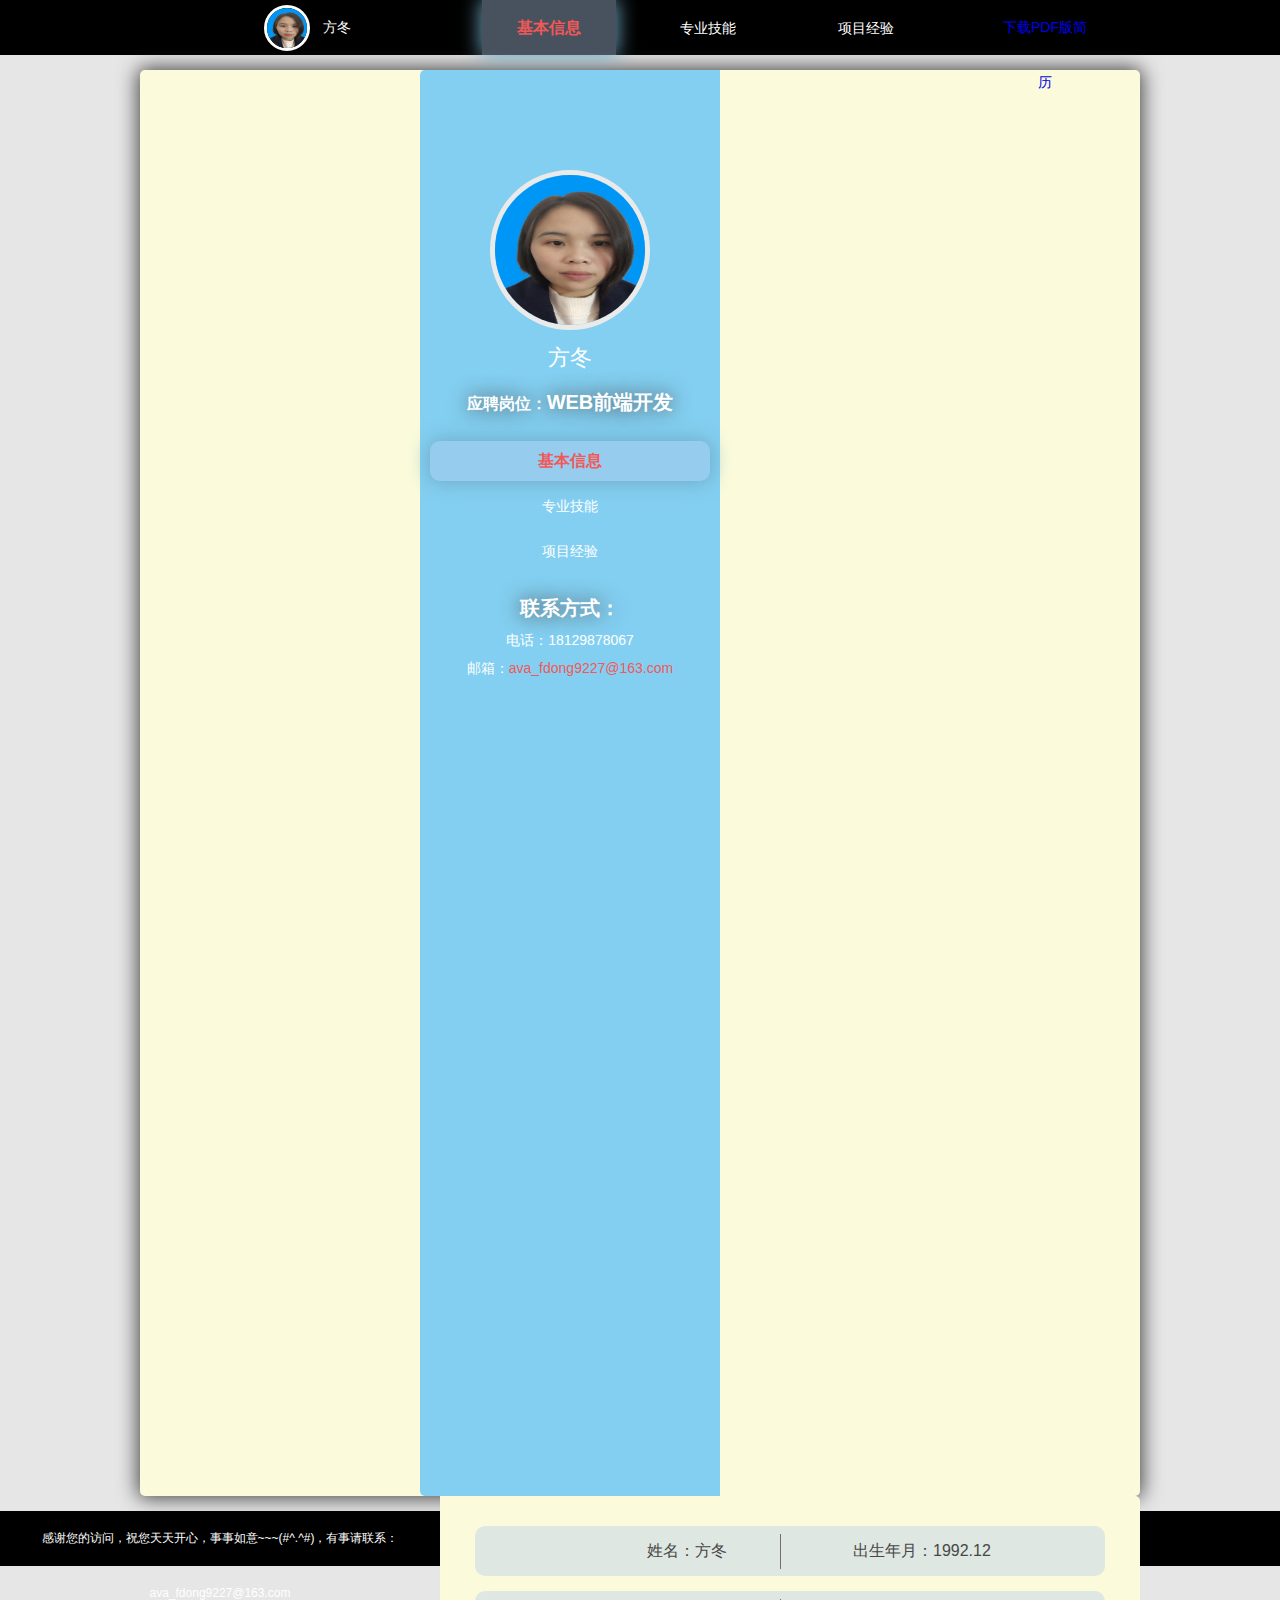
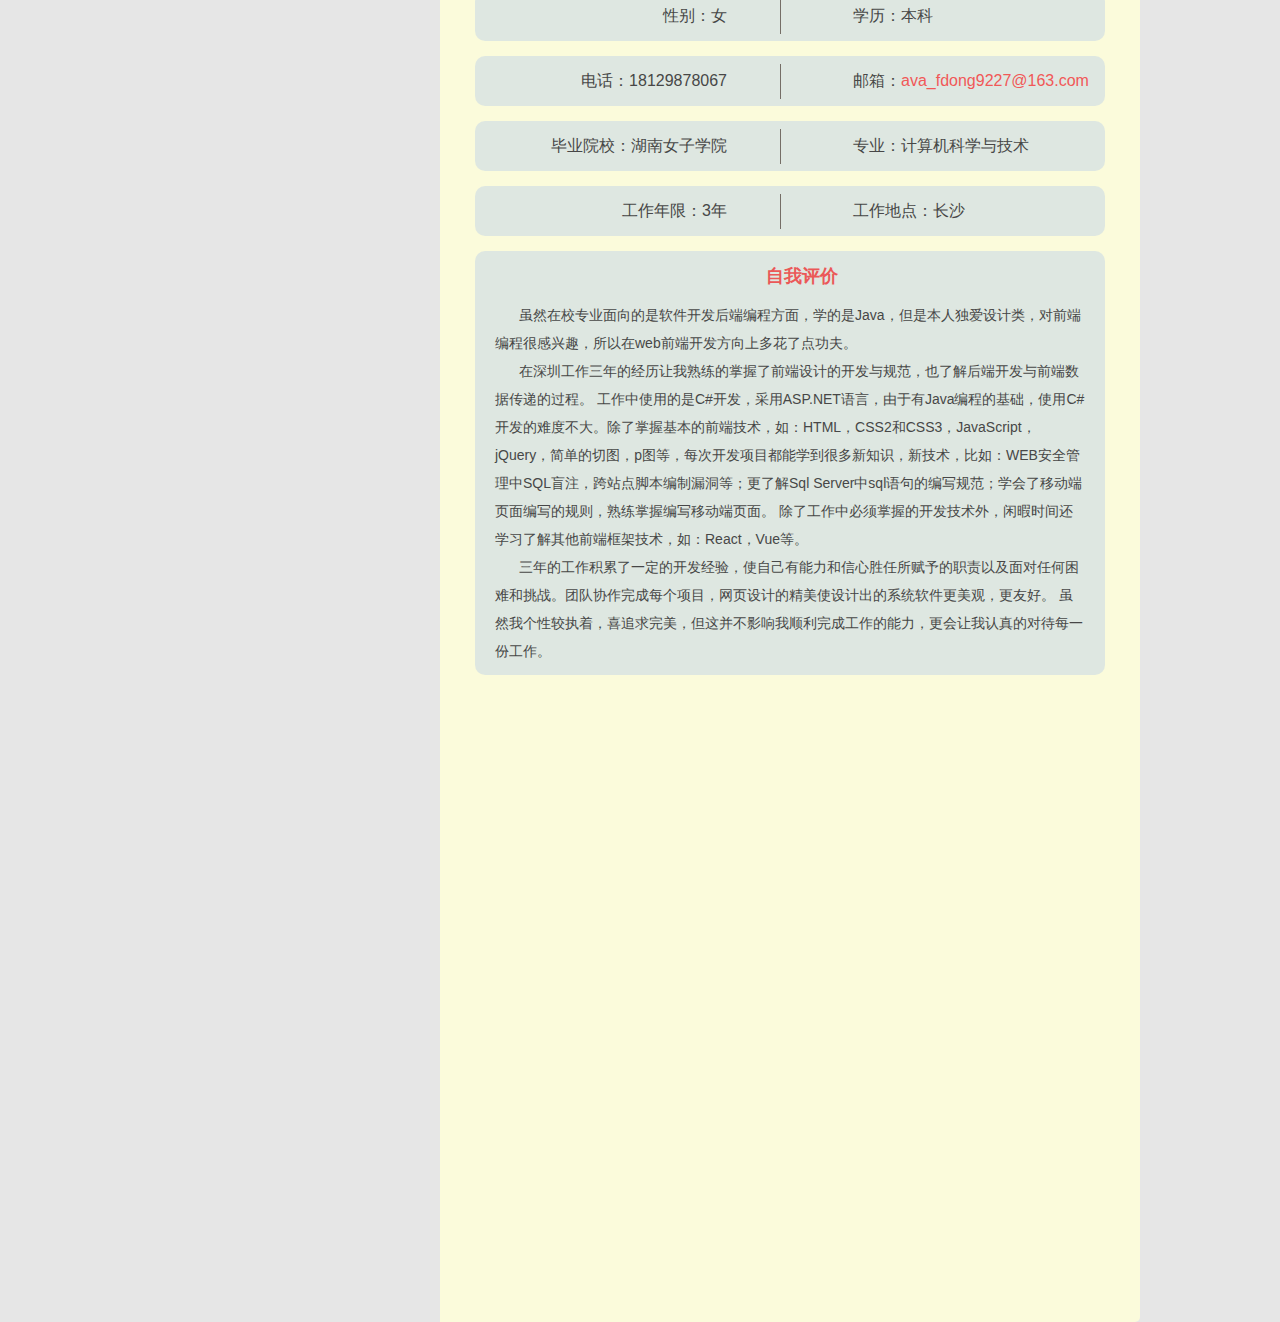
==== commit 4ecc2444: "Update Index.html" ====
--- a/View/Index.html
+++ b/View/Index.html
@@ -28,7 +28,11 @@
                     <li onclick="showInfo('professionSkill')" class="professionSkill">专业技能</li>
                     <li onclick="showInfo('projectExp')" class="projectExp">项目经验</li>
                 </ul>
-            </div> 
+            </div>
+            <div class="topR animationZoomInR">
+                <div class="download"><a href="../Files/方冬-WEB前端开发.pdf">下载PDF版简历</a></div>                
+            </div>
+			
         </div>
     </nav>
     <main class="main boxShadow clearFloat" id="main">
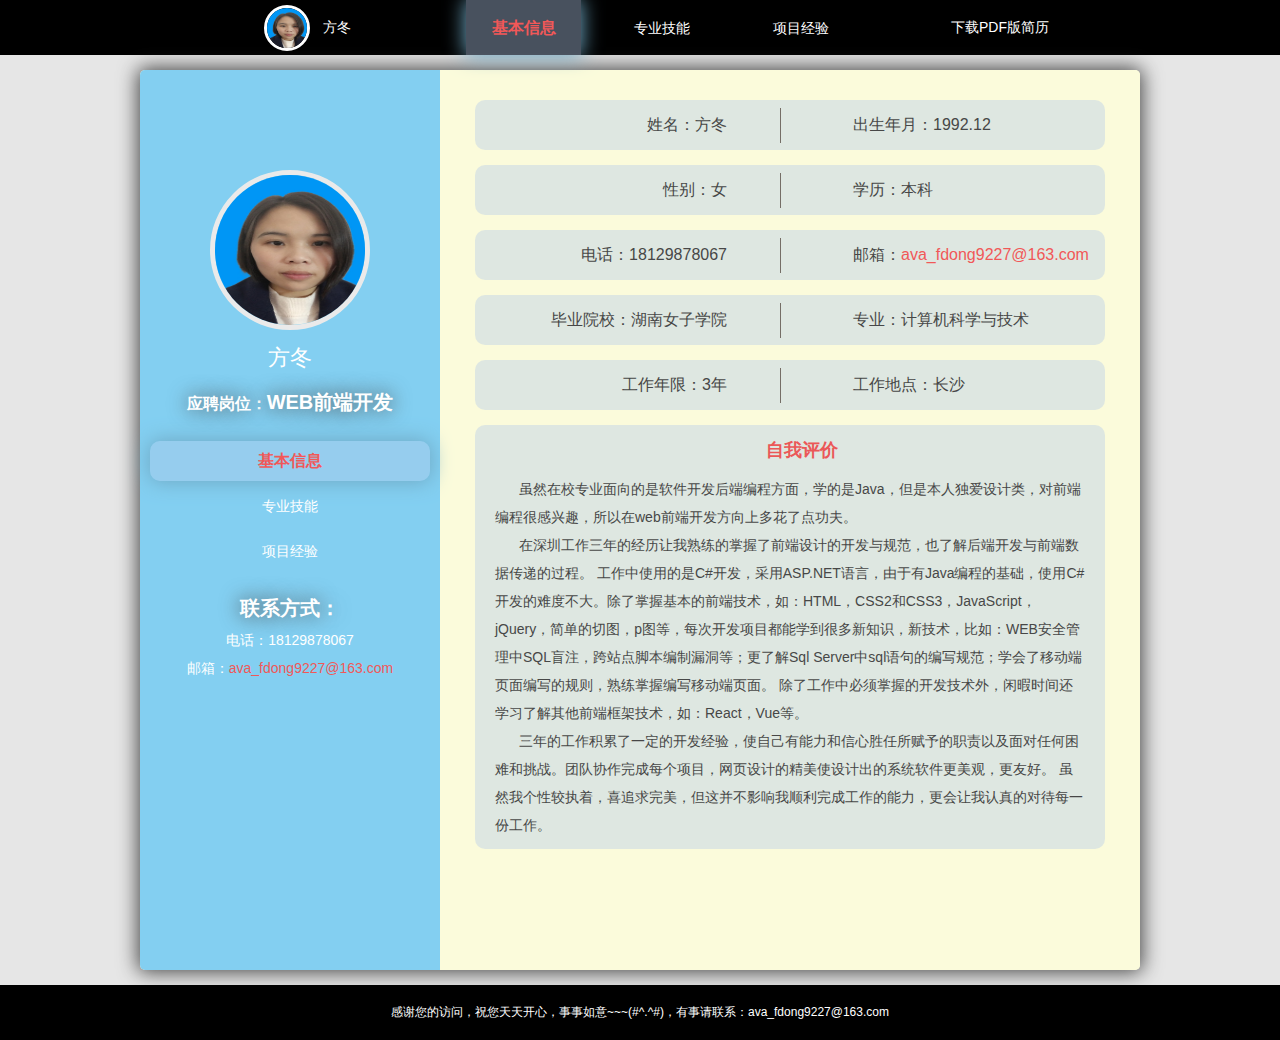
==== commit fd3abbb3: "Update Index.html" ====
--- a/View/Index.html
+++ b/View/Index.html
@@ -30,7 +30,7 @@
                 </ul>
             </div>
             <div class="topR animationZoomInR">
-                <div class="download"><a href="../Files/方冬-WEB前端开发.pdf">下载PDF版简历</a></div>                
+                <div class="download"><a href="../Files/方冬-WEB前端开发.pdf" title="点击下载PDF版简历">下载PDF版简历</a></div>                
             </div>
 			
         </div>
--- a/Css/common.css
+++ b/Css/common.css
@@ -47,7 +47,7 @@
 
 #top .topNav div,#left,#right,#top .topNav .topM ul li,#professionSkill .eChart,#professionSkill .professionInfo,
 #professionSkill .professionInfo div, span.arrowDiv, span.arrow,#projectExp .projectInfo .nextPro,
-#top .topNav .topL .list,#top .topNav .topL .list span{display:inline-block;*display:inline;*zoom:1;}
+#top .topNav .topL .list,#top .topNav .topL .list span,#top .topNav .topR .download{display:inline-block;*display:inline;*zoom:1;}
 
 #top .topImg img,#top .topNav .audio img,main #left .personImg .me img{width:100%;height:100%;display:inline-block;*display:inline;*zoom:1;border-radius:50%;-webkit-border-radius:50%;-moz-border-radius:50%;-o-border-radius:50%;-ms-border-radius:50%;}
 #top,footer{height:0.55rem;line-height:0.55rem;width:100%;background-color:#000;color:#fff;min-width:10rem;}
@@ -55,11 +55,12 @@
 #top .topNav div{vertical-align:top;}
 #top .topNav .topL{float:left;width:25%;}
 #top .topNav .topL .list{display:none;}
-#top .topNav .topR{float:right;width:10%;}
+#top .topNav .topR{float:right;width:20%;}
+#top .topNav .topR a{color:#fff;}
 #top .topNav .topImg{width:0.4rem;height:0.4rem;vertical-align:middle;margin:0rem 0.1rem;}
 #top .topNav .audio{vertical-align:middle;width:0.4rem;height:0.4rem;cursor:pointer; margin:0rem 0.1rem;}
 /*#top .topNav .audio audio{visibility:hidden;}*/
-#top .topNav .topM { margin:0rem auto;text-align:center;width:65%; }
+#top .topNav .topM { margin:0rem auto;text-align:center;width:55%; }
 #top  #topNav{display:inline-block;}
 #top .topNav .topM ul li {margin:0rem 0.1rem;padding:0rem 0.03rem;line-height:0.55rem;cursor:pointer;width:22%;}
 #top .topNav .topM ul li:hover,main #left nav ul li:hover,#top .topNav .topM ul li.currentNav,main #left nav ul li.currentNav{background-color:rgba(180, 203, 236, 0.4);color:#f15858;font-size:0.16rem;font-weight:bold;box-shadow:0px 0px 20px 1px #6fa8c3; -webkit-box-shadow:0px 0px 20px 1px #6fa8c3;-moz-box-shadow:0px 0px 20px 1px #6fa8c3;-ms-box-shadow:0px 0px 20px 1px #6fa8c3;-o-box-shadow:0px 0px 20px 1px #6fa8c3;}
@@ -128,7 +129,8 @@
    #top  #topNav{display:none;}
    #top .topNav{width:100%;margin:0rem auto;text-align:center;padding:0rem ;}
    #top .topNav .topL{ width: 100%; position: fixed;top: 0rem; left: 0rem;}
-   #top .topNav .topR{width:25%;}
+   #top .topNav .topR{width:20%;font-size:0.12rem;display:table-cell;margin-right:0.05rem;position:relative;z-index:2;}
+   #top .topNav .topR .download{width:100%;line-height:0.2rem;vertical-align:middle; }
    #top .topNav .topL .myName{width:100%;text-align:center;font-size:0.22rem;line-height:0.40rem;}
    #top .topNav span.pJob{display:block;line-height:0.12rem;font-size:0.12rem;}
    #top,footer{width:100%;min-width:0;}
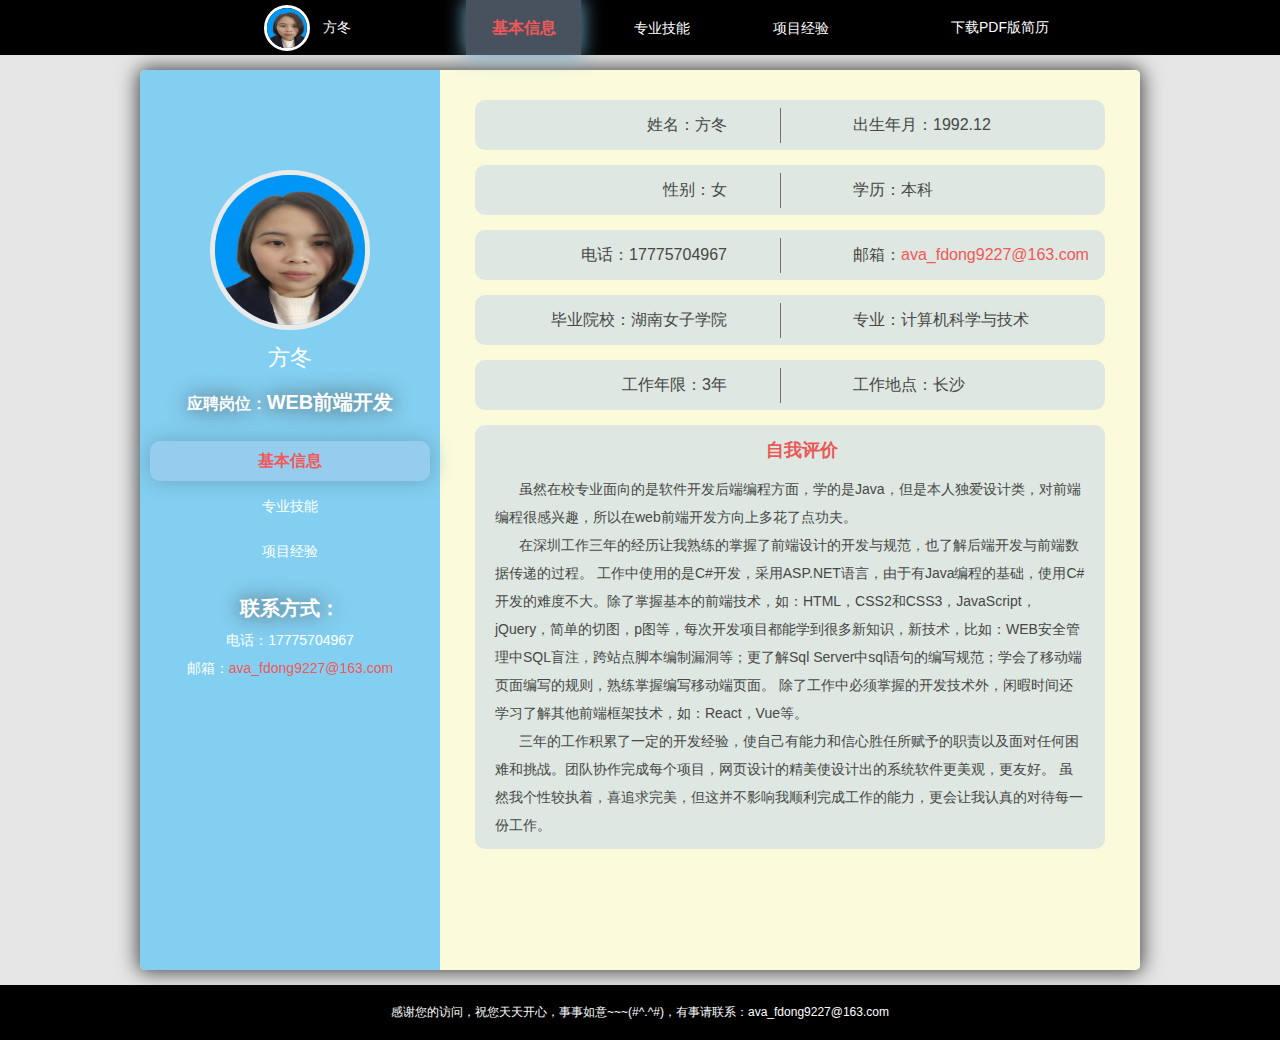
==== commit 9be22d1b: "Update Index.html" ====
--- a/View/Index.html
+++ b/View/Index.html
@@ -9,6 +9,15 @@
     <link href="../Imgs/logo.ico" rel="shortcut icon" />
     <link href="../Css/animation.css" rel="stylesheet" />
     <link href="../Css/common.css" rel="stylesheet" />
+	<script>
+var _hmt = _hmt || [];
+(function() {
+  var hm = document.createElement("script");
+  hm.src = "https://hm.baidu.com/hm.js?50a0558584b459813ad43f9e5969ade5";
+  var s = document.getElementsByTagName("script")[0]; 
+  s.parentNode.insertBefore(hm, s);
+})();
+</script>
     <script src="../JavaScript/jquery-1.7.2.min.js"></script>
     <script type="text/javascript" src="../eCharts/esl.js"></script>
     <script type="text/javascript" src="../eCharts/zrender/zrender.js"></script>
@@ -55,7 +64,7 @@
             </nav>
             <div class="linkDiv">
                 <div class="linkTitle textShadow">联系方式：</div>
-                <div>电话：18129878067</div>
+                <div>电话：17775704967</div>
                 <div>邮箱：<a href="mailto:ava_fdong9227@163.com">ava_fdong9227@163.com</a></div>
             </div>
         </section>
@@ -76,12 +85,12 @@
                         <span class="userInfo right">学历：<span>本科</span></span>                       
                     </div>
                     <div class="p_info animationZoomInR clearFloat" id="contact">
-                        <span class="userInfo left">电话：<span>18129878067</span></span>
+                        <span class="userInfo left">电话：<span>17775704967</span></span>
                         <span class="splitLine"></span>
                         <span class="userInfo right">邮箱：<span><a href="mailto:ava_fdong9227@163.com">ava_fdong9227@163.com</a></span></span> 
                     </div>
                     <div id="pContactInfo" class="clearFloat animationZoomIn">
-                        <span class="userInfo left">电话：<span>18129878067</span></span>                        
+                        <span class="userInfo left">电话：<span>17775704967</span></span>                        
                         <span class="userInfo right">邮箱：<span><a href="mailto:ava_fdong9227@163.com">ava_fdong9227@163.com</a></span></span> 
                     </div>
                     <div class="p_info animationZoomInL clearFloat" id="graduation">
